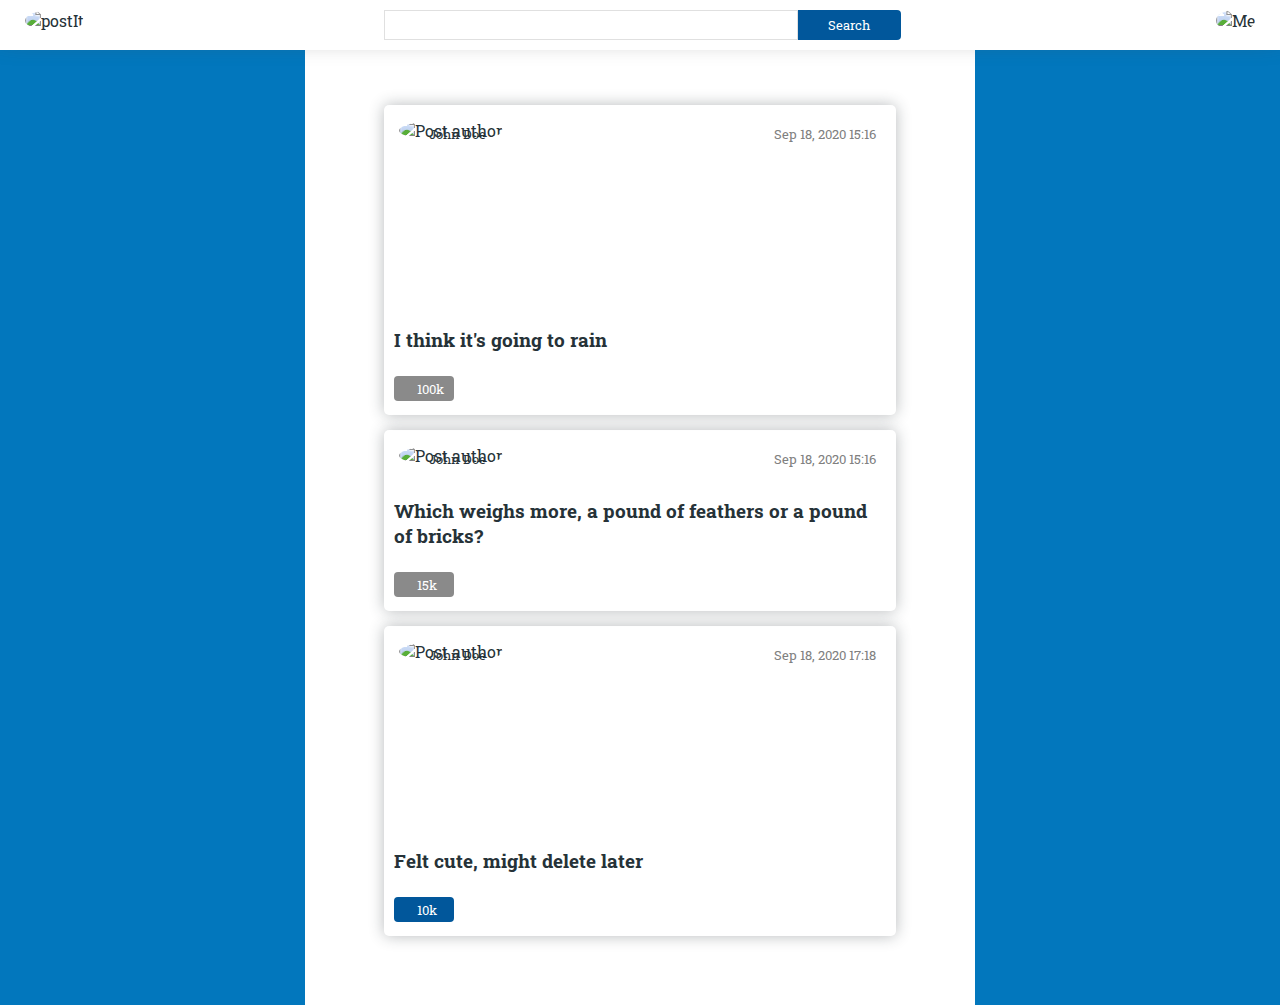
==== index.html @ 17ca5edc "Task 1 - profile info" ====
<!DOCTYPE html>
<html lang="en" dir="ltr">
  <head>
    <script src="https://ajax.googleapis.com/ajax/libs/jquery/3.5.1/jquery.min.js"></script>
    <meta charset="utf-8">
    <link href="https://fonts.googleapis.com/css2?family=Roboto+Slab&display=swap" rel="stylesheet">
    <link rel="stylesheet" href="res/css/style.css">
    <title>postIt! Just Post It</title>
    <script>
      $(document).ready(function(){
        $("#dropdown-content").hide();
        $("section").click(function(){
          $("#dropdown-content").hide(100);
        });
        $("#avatar-container").click(function(){
          $("#dropdown-content").show(100);
        });
        // $("#name").append("Name");
        // $("#email").append("Email");
        $.getJSON( "https://private-anon-b75919e264-wad20postit.apiary-mock.com/users/1", function( data ) {
            $("#name").append(data.firstname + " " + data.lastname);
            $("#email").append(data.email);
            $("#avatar").append(data.avatar);
        });
      });
    </script>
  </head>
  <body>
    <header>
      <nav>
        <div class="logo-container">
          <img src="res/images/logo.png" alt="postIt">
        </div>
        <div class="search-container">
          <input type="text" name="search"><button type="button">Search</button>
        </div>
        <div id="avatar-container" class="avatar-container">
          <img id="avatar"src="res/images/avatar.png" class="avatar" alt="Me">
          <div id="dropdown-content" class="dropdown-content">
            <p id="name"></p>
            <p id="email"></p>
            <a href="browse.html">Browse</a> <br>
            <a href="login.html">Logout</a>
          </div>
        </div>
      </nav>
    </header>
    <section class="main-container">
      <div class="post">
        <div class="post-author">
          <span class="post-author-info">
            <img src="res/images/avatar.png" alt="Post author">
            <small>John Doe</small>
          </span>
          <small>Sep 18, 2020 15:16</small>
        </div>
        <div class="post-image">
          <img src="res/images/posts/1.jpg" alt="">
        </div>
        <div class="post-title">
          <h3>I think it's going to rain</h3>
        </div>
        <div class="post-actions">
          <button type="button" name="like" class="like-button">100k</button>
        </div>
      </div>

      <div class="post">
        <div class="post-author">
          <span class="post-author-info">
            <img src="res/images/avatar.png" alt="Post author">
            <small>John Doe</small>
          </span>
          <small>Sep 18, 2020 15:16</small>
        </div>
        <div class="post-title">
          <h3>Which weighs more, a pound of feathers or a pound of bricks?</h3>
        </div>
        <div class="post-actions">
          <button type="button" name="like" class="like-button">15k</button>
        </div>
      </div>

      <div class="post">
        <div class="post-author">
          <span class="post-author-info">
            <img src="res/images/avatar.png" alt="Post author">
            <small>John Doe</small>
          </span>
          <small>Sep 18, 2020 17:18</small>
        </div>
        <div class="post-image">
          <img src="res/images/posts/2.jpg" alt="">
        </div>
        <div class="post-title">
          <h3>Felt cute, might delete later</h3>
        </div>
        <div class="post-actions">
          <button type="button" name="like" class="like-button liked">10k</button>
        </div>
      </div>

    </section>

  
  </body>
</html>
---- res/css/style.css ----
* {
    font-family: 'Roboto Slab', serif;
    outline: none;
}

html, body {
    margin: 0;
    padding: 0;
    width: 100%;
    height: 100%;
}

body {
    background-color: #0277bd;
    color: #263238;
}

a {
    color: #40c4ff;
}

.login-page {
    width: 100%;
    height: 100%;
    display: flex;
    justify-content: center;
    align-items: center;
}

#login-container {
    background-image: url(../images/logo.png);
    background-size: 20% auto;
    background-repeat: no-repeat;
    background-position: 15px 15px;
    min-width: 25%;
    padding: 45px 45px;
    background-color: #ffffff;
    box-shadow: 0 0 15px rgba(38, 50, 56, 0.33);
    text-align: center;
}

#login-container form div > input {
    padding: 8px 16px;
    margin: 4px 0;
}

button {
    padding: 8px 16px;
    margin: 4px 0;
    color: #ffffff;
    background-color: #01579b;
    border: none;
    border-radius: 4px;
}

button:hover {
    box-shadow: 0 0 5px rgba(38, 50, 56, 0.7);
    cursor: pointer;
}

header {
    position: fixed;
    width: 100%;
    top: 0;
    z-index: 1;
}

header:hover {
    box-shadow: 0 -20px 30px #4d4d4d;
}

nav {
    display: flex;
    background-color: #ffffff;
    align-items: center;
}

nav div {
    height: 30px;
    flex-grow: 4;
    padding: 10px;
}

nav div img {
    height: 100%;
    width: 30px;
    margin-left: 15px;
    border-radius: 100%;
    object-fit: cover;
    object-position: top center;
}

nav div.search-container > input {
    box-sizing: border-box;
    height: 30px;
    width: 80%;
    margin: 0;
    padding: 5px;
    border: 1px solid #e0e0e0;
}

nav div.search-container > button {
    height: 30px;
    width: 20%;
    margin: 0;
    padding: 5px;
    border-top-left-radius: 0;
    border-bottom-left-radius: 0;
}

nav div.avatar-container {
    margin-right: 15px;
    text-align: right;
    position: relative;
    display: block;
}

nav div.avatar-container > div {
    display: block;
    position: inherit;
    height: 85px;
    box-shadow: 0px 8px 20px 0px rgba(0,0,0,0.2);
    border-radius: 5px;
    background-color: #ffffff;
}

.dropdown-content > p {
    margin: 0;
    padding: 0;
}

.main-container {
    width: 50%;
    min-height: 100%;
    margin: auto auto;
    padding: 90px 15px 15px 15px;
    background-color: #ffffff;
}

.profile {
    width: 50%;
    min-height: 50%;
    margin: auto auto;
    padding: 10px 10px 10px 10px;
    background-color: #ffffff;
    border: lightgray;
    border-radius: 1px;
}

.post {
    width: 80%;
    margin: 15px auto;
    box-shadow: 0 0 15px rgba(38, 50, 56, 0.33);
    border-radius: 5px;
}

.post .post-author {
    padding: 10px;
}

.post .post-author::after {
    content: "";
    display: block;
    clear: both;
}

.post .post-author .post-author-info {
    float: left;
    position: relative;
    width: 50%;
}

.post .post-author .post-author-info img {
    width: 30px;
    height: 30px;
    border-radius: 100%;
    object-fit: cover;
    object-position: top;
    margin: 5px;
}

.post .post-author .post-author-info small {
    position: absolute;
    top: 10px;
    left: 35px;
}

.post .post-author .post-author-info + small {
    float: right;
    color: grey;
    padding: 10px;
}

.post .post-image img, video {
    width: 100%;
    min-height: 150px;
    max-height: 350px;
    object-fit: cover;
    object-position: top center;
}

.post .post-title {
    padding: 10px;
}

.post .post-title h3 {
    display: inline;
}

.post .post-title ~ .post-actions {
    padding: 10px;
}

.like-button {
    background-image: url(../images/like.png);
    background-size: 15px;
    background-repeat: no-repeat;
    background-position: 5px center;
    background-color: #8a8a8a;
    width: 60px;
    height: 25px;
    padding-left: 23px;
    line-height: 10px;
    text-align: left;
    border: none;
}

.like-button.liked {
    background-color: #01579b;
}

.grid-container {
    display: grid;
    background-color: white;
    grid-template-columns: auto auto;
    grid-gap: 20px 20px;
    align-items: center;
  }

.grid-container > div {
    width: 100%;
    padding-top: 10px;
    background-color: white;
    border-style: solid;
    border-color: lightgray;
    border-radius: 10px;
    border-width: 1px;
    text-align: center;
    font-weight: bold;
    font-size: 20px;
  }

  .grid-container div img {
      object-fit: cover;
      width: 100px;
      height: 100px;
      border-radius: 50px;
      display: block;
      margin-left: auto;
      margin-right: auto;
      margin-bottom: 30px;
  }

  .followbutton {
      align-items: center;
      margin-top: 20px;
      background-color: purple;
      border-radius: 5px;
  }

  .followClicked {
    align-items: center;
    margin-top: 20px;
    background-color: white;
    border: 1px solid purple;
    border-radius: 5px;
    color:purple;    
}
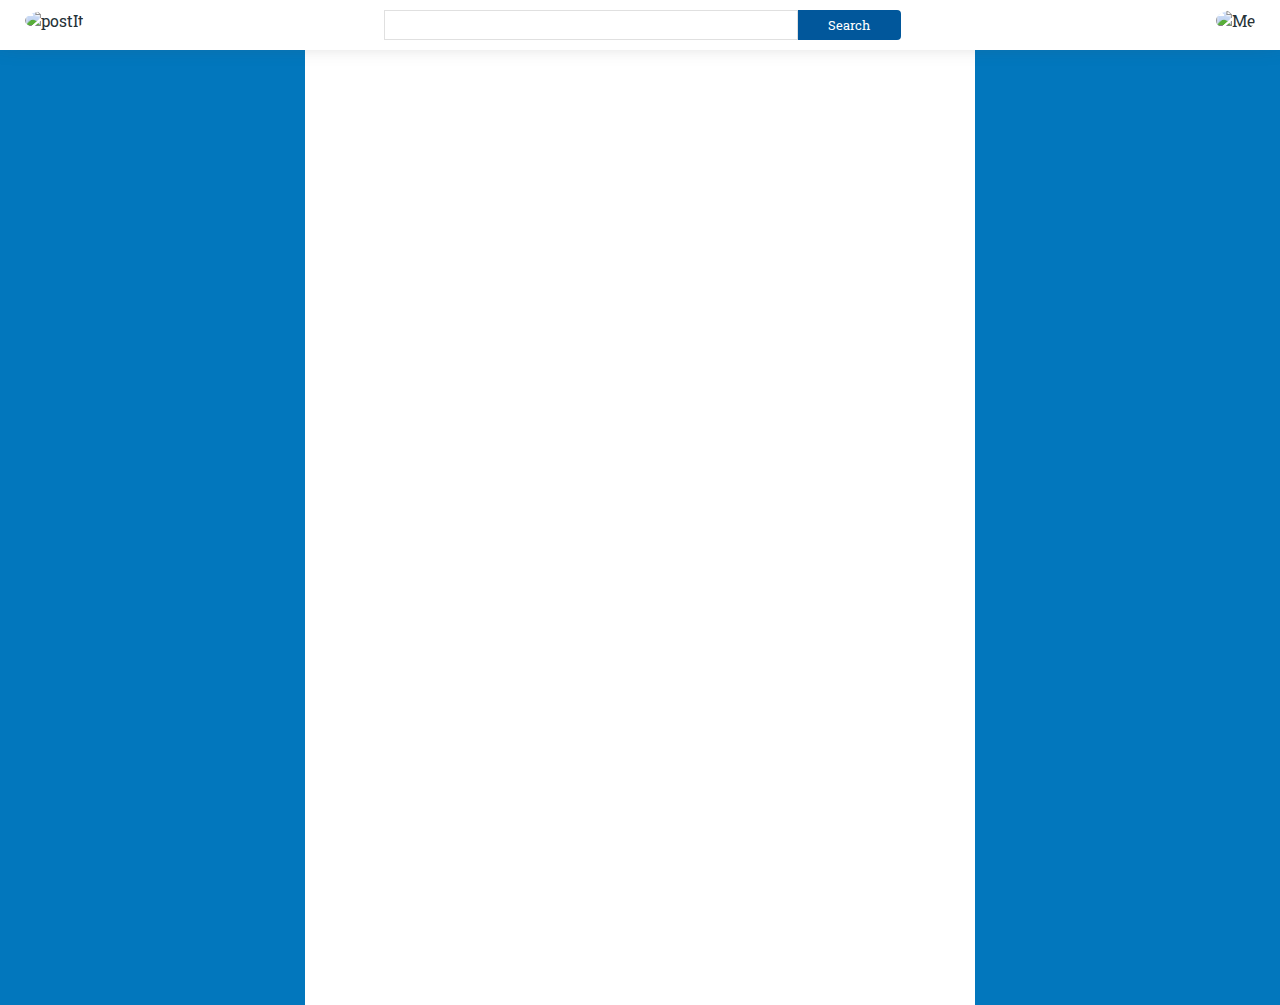
==== commit a792ad7c: "things" ====
--- a/index.html
+++ b/index.html
@@ -5,25 +5,43 @@
     <meta charset="utf-8">
     <link href="https://fonts.googleapis.com/css2?family=Roboto+Slab&display=swap" rel="stylesheet">
     <link rel="stylesheet" href="res/css/style.css">
-    <title>postIt! Just Post It</title>
     <script>
       $(document).ready(function(){
-        $("#dropdown-content").hide();
-        $("section").click(function(){
-          $("#dropdown-content").hide(100);
+        $.get("https://private-anon-8af1bd47d1-wad20postit.apiary-mock.com/posts",function(data){
+          for(i=0; i< data.length; i++){
+            var d = document.createElement('div');
+            $(d).append('<img src='+data[i]["author"]["avatar"]+' alt="Post author">')
+            .append(data[i]["author"]["firstname"] + " " + data[i]["author"]["lastname"])
+            .append(data[i]["createTime"] )
+            if(data[i]["media"]==null){
+              console.log("..")
+            }
+            else if(data[i]["media"]["type"]=="image"){
+              $(d).append('<img src='+data[i]["media"]["url"]+' alt="">')
+            }
+            else if(data[i]["media"]["type"]=="video"){
+              $(d).append('<video>'+data[i]["media"]["url"]+'</video>')
+            }
+            $(d).append(data[i]["text"])
+            .append('<button type="button" name="like" class="like-button">' + data[i]["likes"]+"</button>")
+            .appendTo($(".post"))
+            console.log(d)
+            }
+ 
+ 
+        })
         });
-        $("#avatar-container").click(function(){
-          $("#dropdown-content").show(100);
-        });
-        // $("#name").append("Name");
-        // $("#email").append("Email");
-        $.getJSON( "https://private-anon-b75919e264-wad20postit.apiary-mock.com/users/1", function( data ) {
-            $("#name").append(data.firstname + " " + data.lastname);
-            $("#email").append(data.email);
-            $("#avatar").append(data.avatar);
-        });
-      });
-    </script>
+ 
+      function likeClicked(){
+        $('.like-button').on('click', function() {
+        $(this).text(function(i, text){
+          return text === "like" ? "liked" : "like"
+        })
+        $(this).toggleClass('likeClicked');
+});
+}
+</script>
+    <title>postIt! Just Post It</title>
   </head>
   <body>
     <header>
@@ -34,74 +52,18 @@
         <div class="search-container">
           <input type="text" name="search"><button type="button">Search</button>
         </div>
-        <div id="avatar-container" class="avatar-container">
-          <img id="avatar"src="res/images/avatar.png" class="avatar" alt="Me">
-          <div id="dropdown-content" class="dropdown-content">
-            <p id="name"></p>
-            <p id="email"></p>
-            <a href="browse.html">Browse</a> <br>
-            <a href="login.html">Logout</a>
-          </div>
+        <div class="avatar-container">
+          <img src="res/images/avatar.png" class="avatar" alt="Me">
         </div>
       </nav>
     </header>
     <section class="main-container">
+ 
       <div class="post">
-        <div class="post-author">
-          <span class="post-author-info">
-            <img src="res/images/avatar.png" alt="Post author">
-            <small>John Doe</small>
-          </span>
-          <small>Sep 18, 2020 15:16</small>
-        </div>
-        <div class="post-image">
-          <img src="res/images/posts/1.jpg" alt="">
-        </div>
-        <div class="post-title">
-          <h3>I think it's going to rain</h3>
-        </div>
-        <div class="post-actions">
-          <button type="button" name="like" class="like-button">100k</button>
-        </div>
+ 
       </div>
-
-      <div class="post">
-        <div class="post-author">
-          <span class="post-author-info">
-            <img src="res/images/avatar.png" alt="Post author">
-            <small>John Doe</small>
-          </span>
-          <small>Sep 18, 2020 15:16</small>
-        </div>
-        <div class="post-title">
-          <h3>Which weighs more, a pound of feathers or a pound of bricks?</h3>
-        </div>
-        <div class="post-actions">
-          <button type="button" name="like" class="like-button">15k</button>
-        </div>
-      </div>
-
-      <div class="post">
-        <div class="post-author">
-          <span class="post-author-info">
-            <img src="res/images/avatar.png" alt="Post author">
-            <small>John Doe</small>
-          </span>
-          <small>Sep 18, 2020 17:18</small>
-        </div>
-        <div class="post-image">
-          <img src="res/images/posts/2.jpg" alt="">
-        </div>
-        <div class="post-title">
-          <h3>Felt cute, might delete later</h3>
-        </div>
-        <div class="post-actions">
-          <button type="button" name="like" class="like-button liked">10k</button>
-        </div>
-      </div>
-
+ 
     </section>
-
-  
   </body>
 </html>
+ --- a/res/css/style.css
+++ b/res/css/style.css
@@ -191,7 +191,7 @@
     padding: 10px;
 }
 
-.post .post-image img, video {
+.post img, video {
     width: 100%;
     min-height: 150px;
     max-height: 350px;
